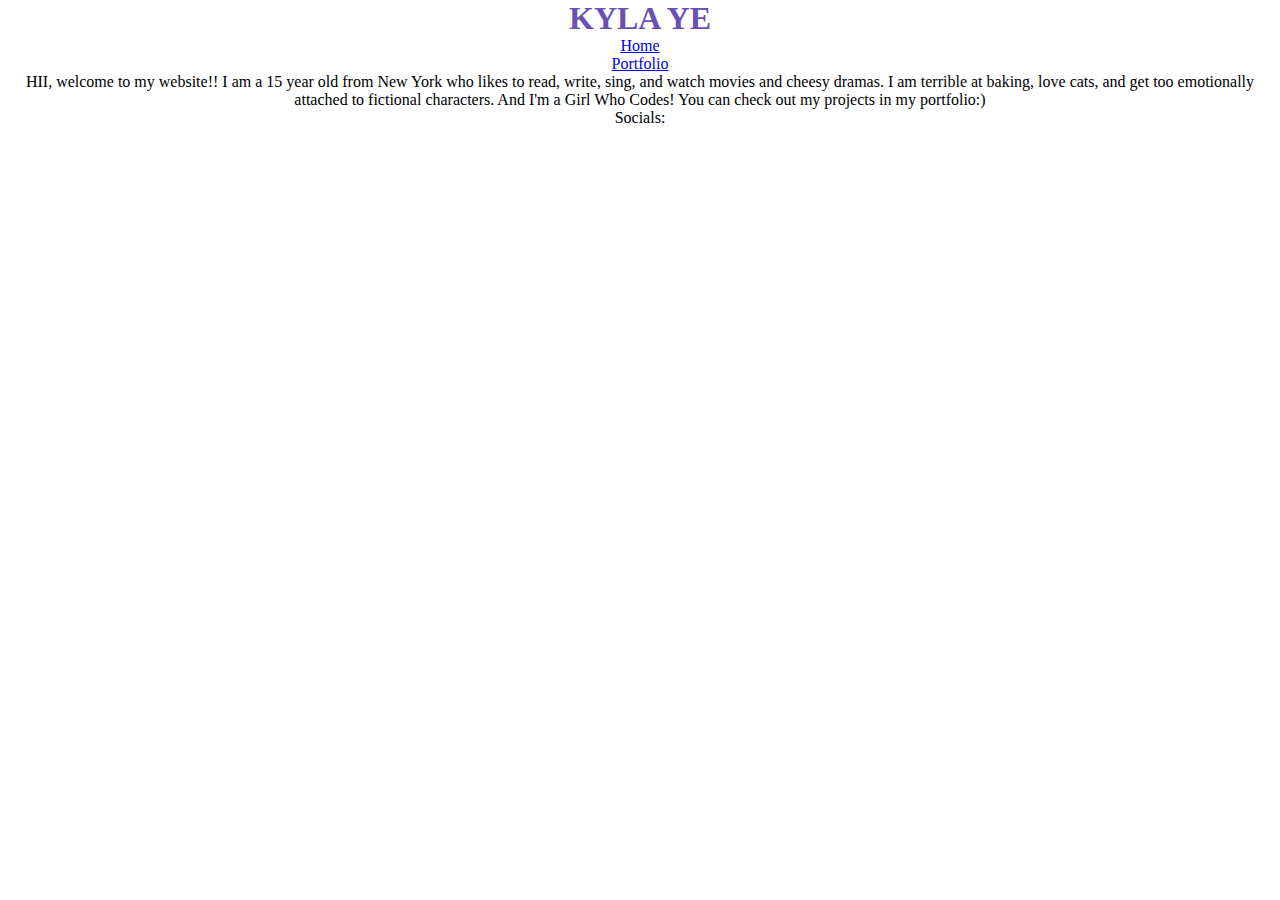
==== index.html @ ce583a36 "🎑🚊 Checkpoint ./index.html:19407098/135 ./styles.css:19407098/64" ====
<!DOCTYPE html>
<html>
  <head>
    <!-- TODO: Update the title of your website -->
    <title>Kyla Ye's Personal Website</title>

    <meta charset="utf-8" />
    <meta http-equiv="X-UA-Compatible" content="IE=edge" />
    <meta name="viewport" content="width=device-width, initial-scale=1" />
    <link rel="stylesheet" href="/styles.css" />
    <script src="/script.js" defer></script>
  </head>
  <body>
    <!-- TODO: Add a <div> container around sections of your homepage. -->
    <!--<div> 
        <img
          src="https://cdn.glitch.com/4d0bb630-2067-4ed3-8db0-46a7ca0c3196%2FIMG_2837.PNG?v=1595299682286"
          width="1903px"
        />
    </div>-->
      <div class="header">
        <!-- TODO: Update the heading with the name of your website -->
        <h1>KYLA YE</h1>
      </div>
    
    <div>
      <!-- TODO: Add a navigation bar  -->
      <nav>
        <ul>
          <li><a href="index.html">Home</a></li>
          <li><a href="portfolio.html">Portfolio</a></li>
        </ul>
      </nav>
    </div>

    <div>
      <!-- TODO: Continue to add content to your homepage using your wireframe as a guide.-->
      <p>
        HII, welcome to my website!! I am a 15 year old from New York who likes
        to read, write, sing, and watch movies and cheesy dramas. I am terrible
        at baking, love cats, and get too emotionally attached to fictional
        characters. And I'm a Girl Who Codes! You can check out my projects in
        my portfolio:)
      </p>
      <p>Socials:</p>
    </div>
  </body>
</html>
---- styles.css ----
*{ 
  margin: 0px;
  padding:0px;
}

/*TODO: Add a background color or image to your website*/
body {
 background-color: #FFFFFF; 
text-align: center;
}

h1 {
  color: #6850B7;
}



/*TODO: Create a new style rule by the class attribute and style the header section(s) of your website. */
.header{
      background-image: url("https://cdn.glitch.com/4d0bb630-2067-4ed3-8db0-46a7ca0c3196%2FIMG_2837.PNG?v=1595299682286";
}    
  
  font-size:15 em;
  color: #6850B7;



.about-me{
  font-size: ;
  color: # ;
  
}

/*TODO: Use the * selector to reset the margin and padding to 0px*/



/*TODO: Add styling rules for the text and images on your website.*/




/*TODO: Style the Nav Bar by selecting the u1, li, and li a elements*/




/*TODO: Create a Flexbox to create a responsive layout. Use the property display: flex;/
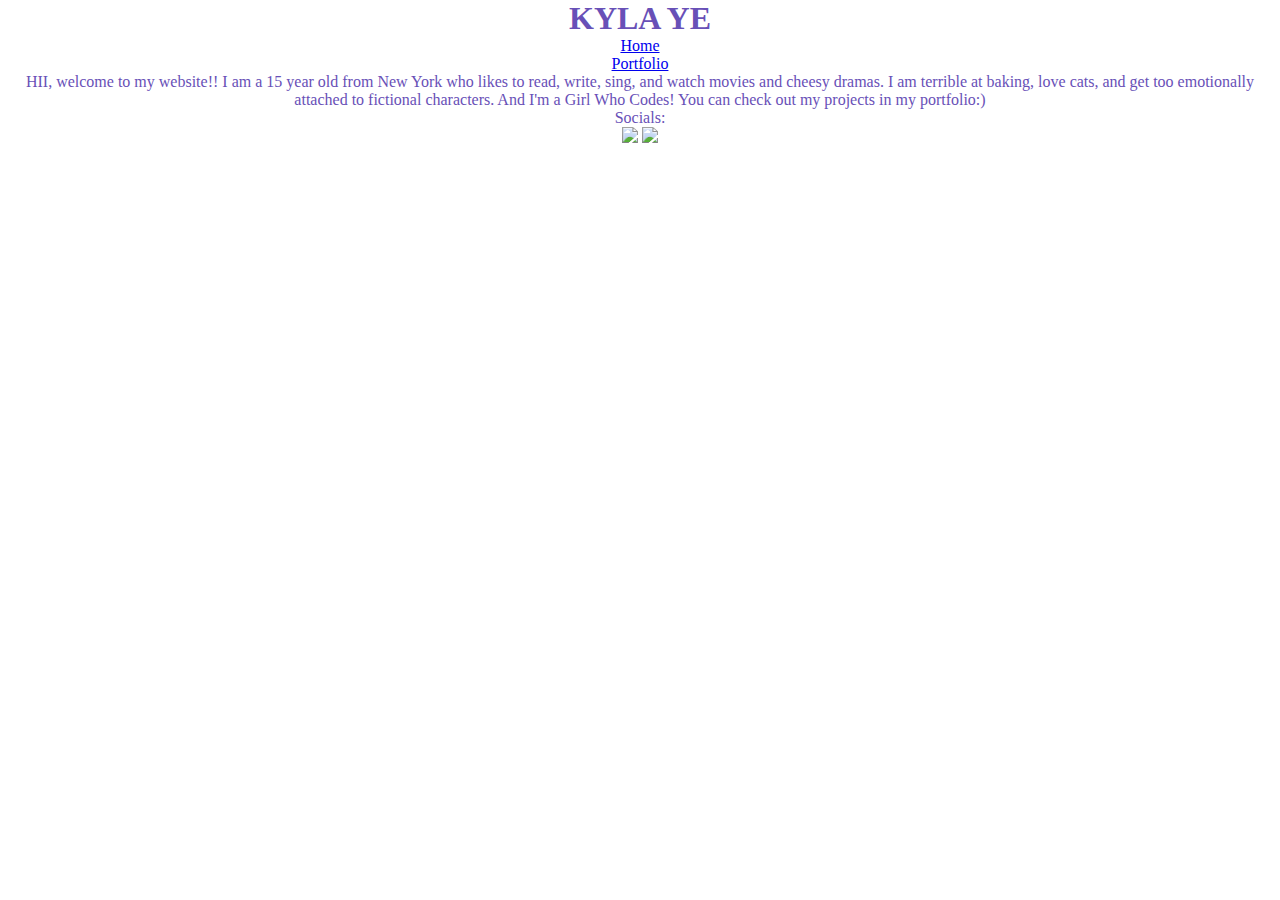
==== commit 1ce78bf0: "🐩🛬 Checkpoint ./index.html:19407098/440 ./styles.css:19407098/155" ====
--- a/index.html
+++ b/index.html
@@ -42,7 +42,13 @@
         characters. And I'm a Girl Who Codes! You can check out my projects in
         my portfolio:)
       </p>
+    </div>
+    <div>
       <p>Socials:</p>
+    </div>
+    <div id="socials-pic">
+      <img src="https://augustafreepress.com/wp-content/uploads/2018/07/instagram-icon_1057-2227.jpg" width="50px"/>
+      <img src="https://lh3.googleusercontent.com/lMoItBgdPPVDJsNOVtP26EKHePkwBg-PkuY9NOrc-fumRtTFP4XhpUNk_22syN4Datc" width="35px"/>
     </div>
   </body>
 </html>
--- a/styles.css
+++ b/styles.css
@@ -1,48 +1,41 @@
-*{ 
+* {
   margin: 0px;
-  padding:0px;
+  padding: 0px;
 }
 
 /*TODO: Add a background color or image to your website*/
 body {
- background-color: #FFFFFF; 
-text-align: center;
+  background-color: #FFFFFF;
+  text-align: center;
+  color: #6850B7;
 }
 
 h1 {
-  color: #6850B7;
+  
+}
+
+p {
+  text-align=justify;}
+
+/*TODO: Create a new style rule by the class attribute and style the header section(s) of your website. */
+.header {
+  background-image: url("https://cdn.glitch.com/4d0bb630-2067-4ed3-8db0-46a7ca0c3196%2FIMG_2837.PNG?v=1595299682286");
+}
+.port-header {
+  
 }
 
 
-
-/*TODO: Create a new style rule by the class attribute and style the header section(s) of your website. */
-.header{
-      background-image: url("https://cdn.glitch.com/4d0bb630-2067-4ed3-8db0-46a7ca0c3196%2FIMG_2837.PNG?v=1595299682286";
-}    
-  
-  font-size:15 em;
-  color: #6850B7;
-
-
-
-.about-me{
-  font-size: ;
-  color: # ;
-  
-}
-
-/*TODO: Use the * selector to reset the margin and padding to 0px*/
-
-
-
-/*TODO: Add styling rules for the text and images on your website.*/
+ font-size: 15 em;
 
 
 
 
+/*TODO: Use the * selector to reset the margin and padding to 0px*/
+
+/*TODO: Add styling rules for the text and images on your website.*/
+
 /*TODO: Style the Nav Bar by selecting the u1, li, and li a elements*/
 
-
-
-
-/*TODO: Create a Flexbox to create a responsive layout. Use the property display: flex;/ +/*TODO: Create a Flexbox to create a responsive layout. Use the property display: flex;*/
+;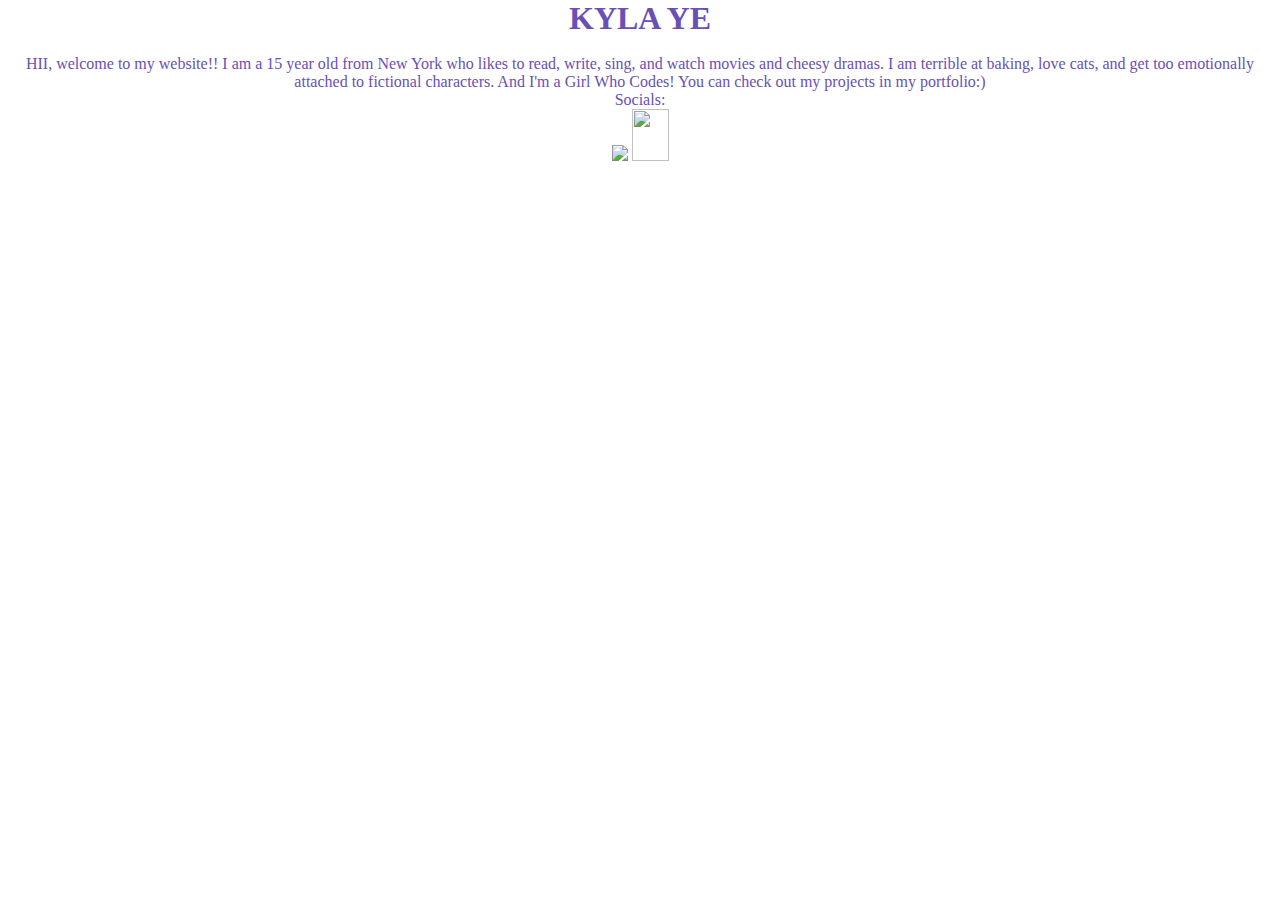
==== commit 76da236c: "💆🌛 Checkpoint ./index.html:19407098/98 ./styles.css:19407098/350" ====
--- a/index.html
+++ b/index.html
@@ -36,10 +36,11 @@
     <div>
       <!-- TODO: Continue to add content to your homepage using your wireframe as a guide.-->
       <p>
-        HII, welcome to my website!! I am a 15 year old from New York who likes
-        to read, write, sing, and watch movies and cheesy dramas. I am terrible
-        at baking, love cats, and get too emotionally attached to fictional
-        characters. And I'm a Girl Who Codes! You can check out my projects in
+        HII, welcome to my website!! I am a 15 year old from New York
+        who likes to read, write, sing, and watch movies and cheesy
+        dramas. I am terrible at baking, love cats, and get too
+        emotionally attached to fictional characters. And I'm a
+        Girl Who Codes! You can check out my projects in
         my portfolio:)
       </p>
     </div>
@@ -48,7 +49,7 @@
     </div>
     <div id="socials-pic">
       <img src="https://augustafreepress.com/wp-content/uploads/2018/07/instagram-icon_1057-2227.jpg" width="50px"/>
-      <img src="https://lh3.googleusercontent.com/lMoItBgdPPVDJsNOVtP26EKHePkwBg-PkuY9NOrc-fumRtTFP4XhpUNk_22syN4Datc" width="35px"/>
+      <img src="https://lh3.googleusercontent.com/lMoItBgdPPVDJsNOVtP26EKHePkwBg-PkuY9NOrc-fumRtTFP4XhpUNk_22syN4Datc" height="52px" width="37px"/>
     </div>
   </body>
 </html>
--- a/styles.css
+++ b/styles.css
@@ -15,7 +15,7 @@
 }
 
 p {
-  text-align=justify;}
+  }
 
 /*TODO: Create a new style rule by the class attribute and style the header section(s) of your website. */
 .header {
@@ -37,5 +37,17 @@
 
 /*TODO: Style the Nav Bar by selecting the u1, li, and li a elements*/
 
-/*TODO: Create a Flexbox to create a responsive layout. Use the property display: flex;*/
+ul {
+  list-style-type: none;
+  background-color: #6850B7;
+}
+li {
+  display:inline;
+}
+li a {
+  text-decoration:none;
+  color: #FFFFFF;
+}
+
+*TODO: Create a Flexbox to create a responsive layout. Use the property display: flex;*/
 ;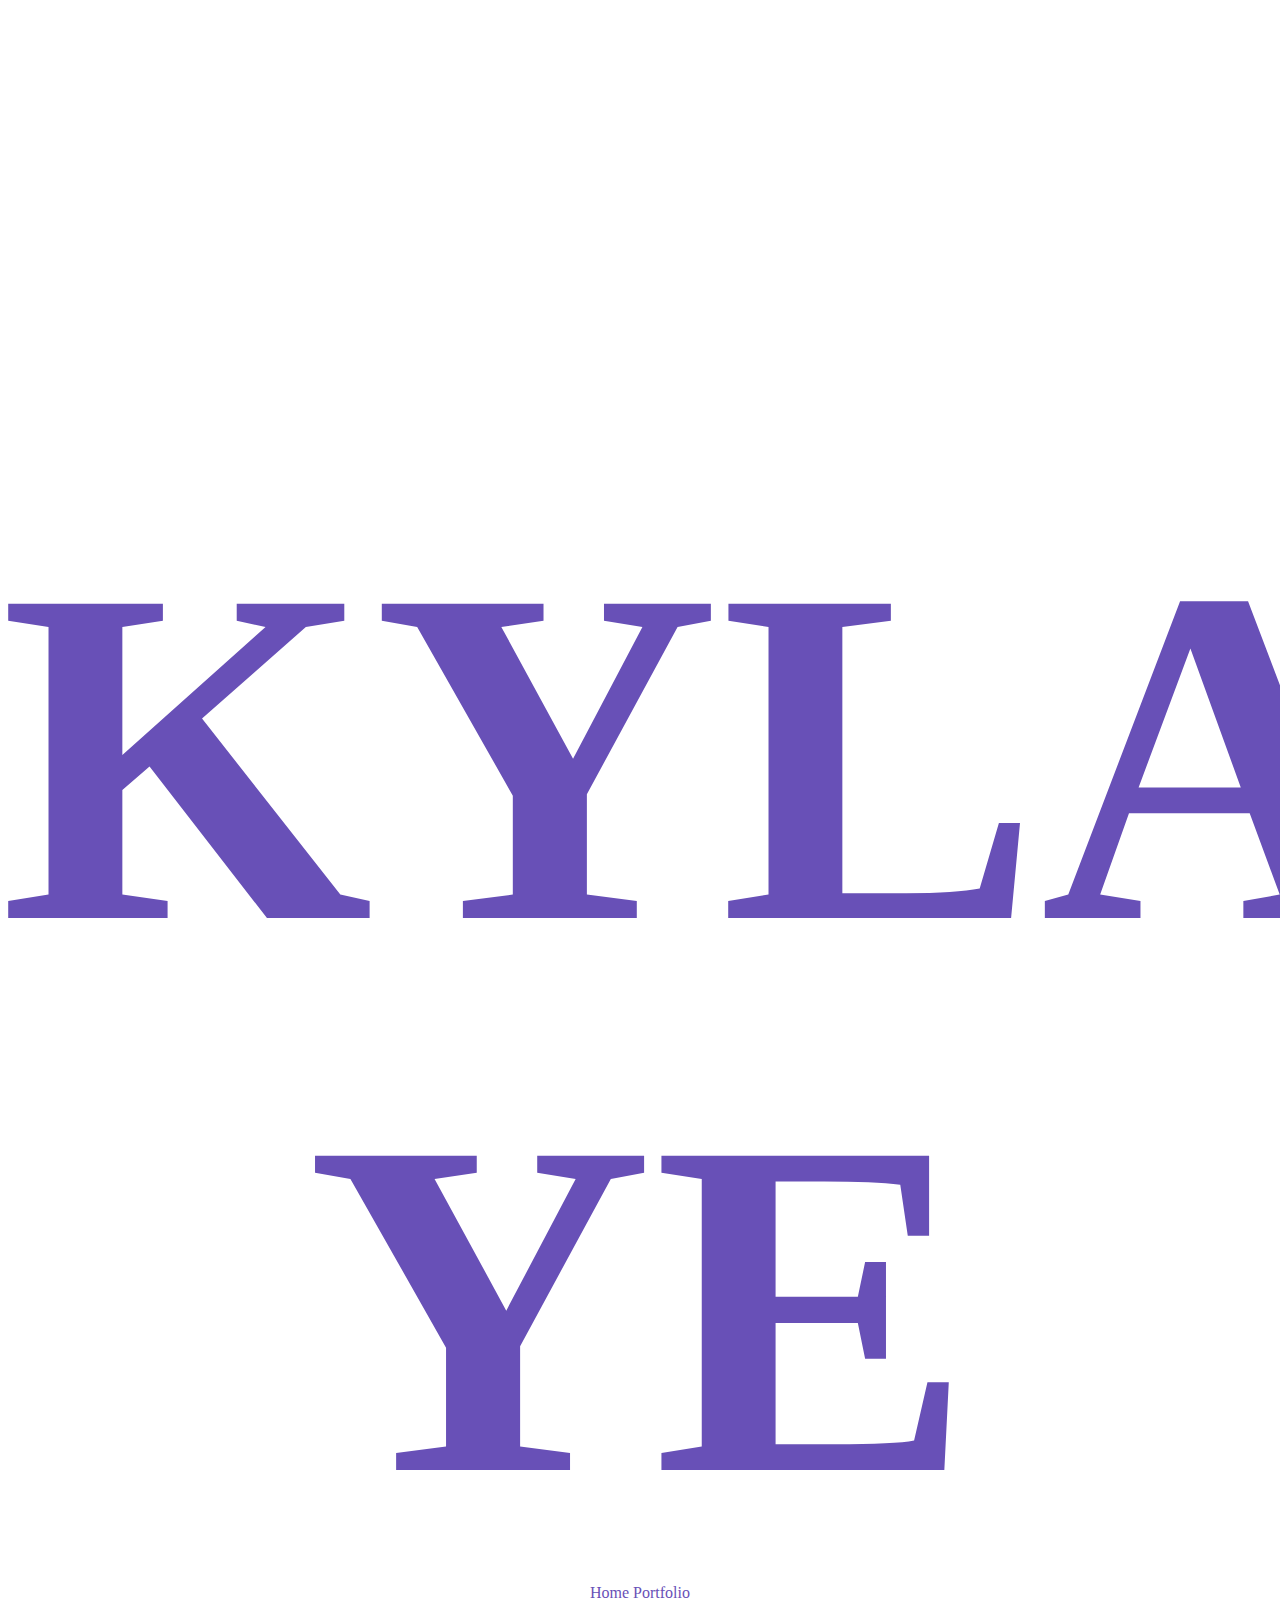
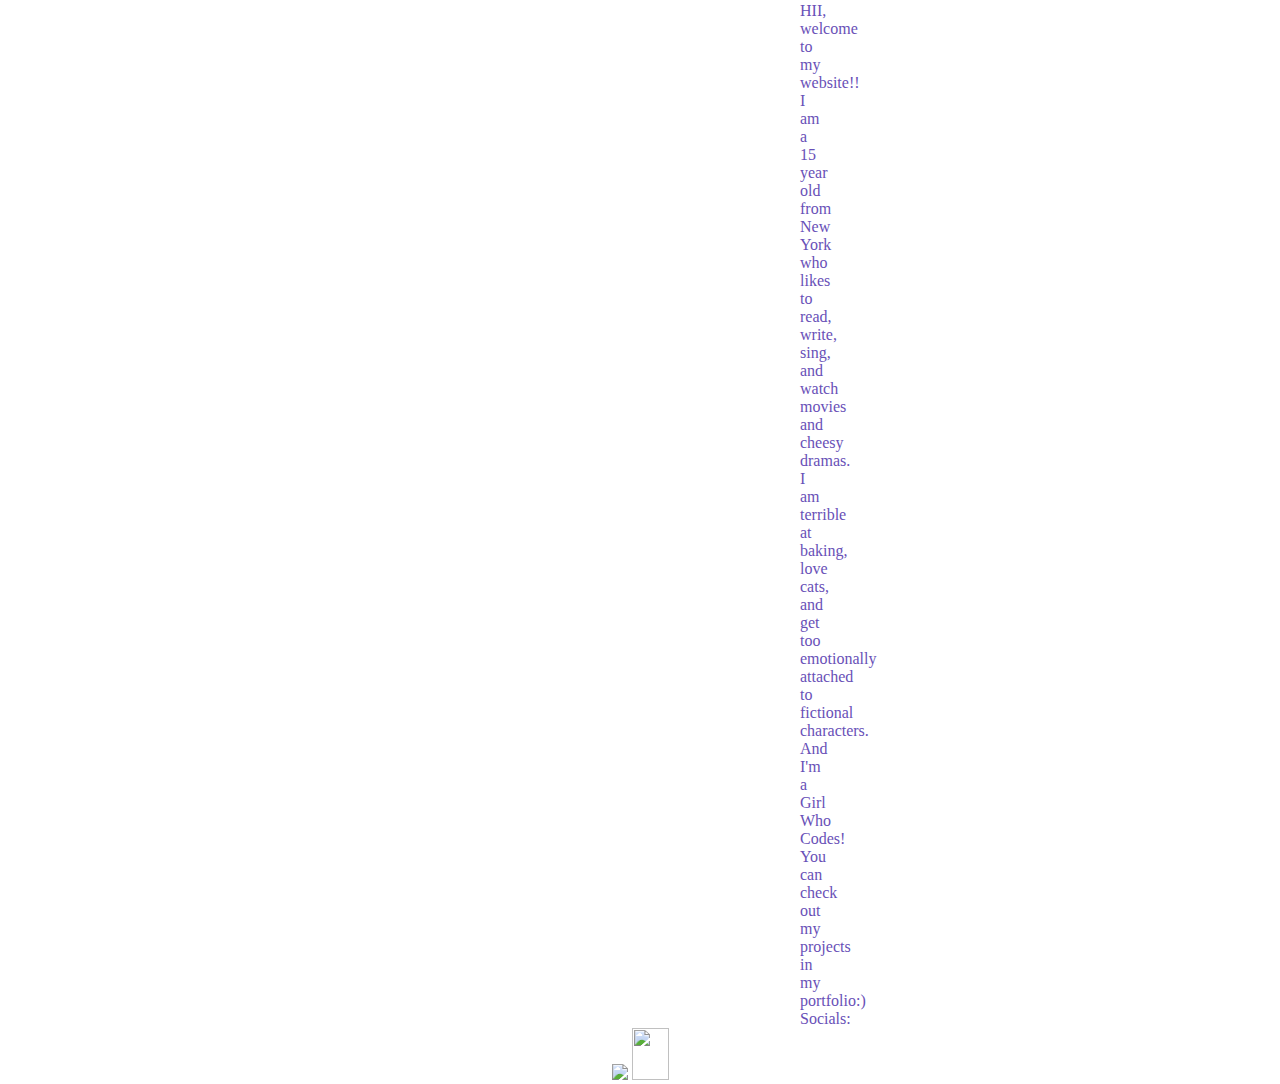
==== commit c4ce0451: "🏄🚠 Checkpoint ./styles.css:19407098/301 ./index.html:19407098/109" ====
--- a/index.html
+++ b/index.html
@@ -19,9 +19,11 @@
         />
     </div>-->
       <div class="header">
+        <div class="heading">
         <!-- TODO: Update the heading with the name of your website -->
         <h1>KYLA YE</h1>
       </div>
+    </div>
     
     <div>
       <!-- TODO: Add a navigation bar  -->
--- a/styles.css
+++ b/styles.css
@@ -11,16 +11,24 @@
 }
 
 h1 {
+  font-size: ;
+  
   
 }
-
+.heading {
+  padding-top: 2em;
+  font-size:15em;
+}
 p {
-  }
+  padding-left: 50em;
+  padding-right: 50em;}
 
 /*TODO: Create a new style rule by the class attribute and style the header section(s) of your website. */
 .header {
   background-image: url("https://cdn.glitch.com/4d0bb630-2067-4ed3-8db0-46a7ca0c3196%2FIMG_2837.PNG?v=1595299682286");
-}
+}  background-repeat: no-repeat;
+  background-size: cover;
+
 .port-header {
   
 }
@@ -39,14 +47,14 @@
 
 ul {
   list-style-type: none;
-  background-color: #6850B7;
+  background-color: #FFFFFF;
 }
 li {
   display:inline;
 }
 li a {
   text-decoration:none;
-  color: #FFFFFF;
+  color: #6850B7;
 }
 
 *TODO: Create a Flexbox to create a responsive layout. Use the property display: flex;*/
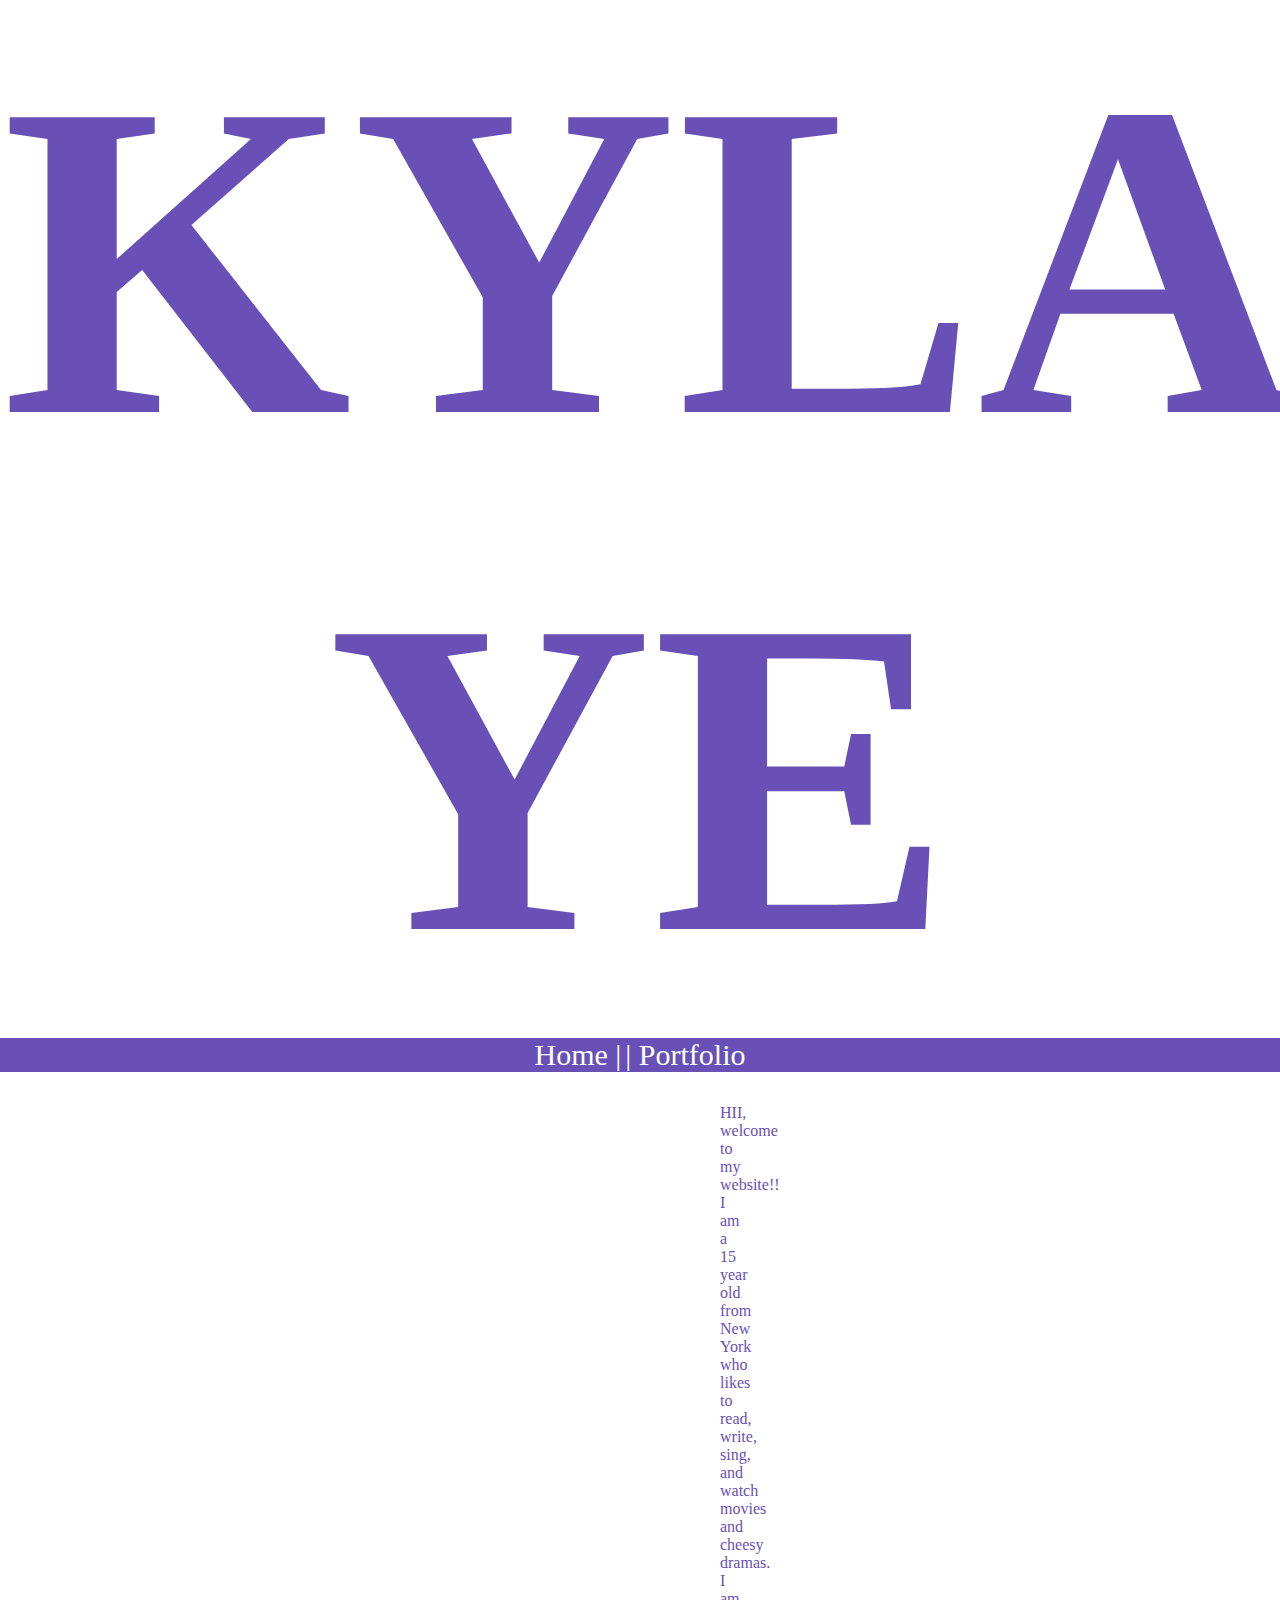
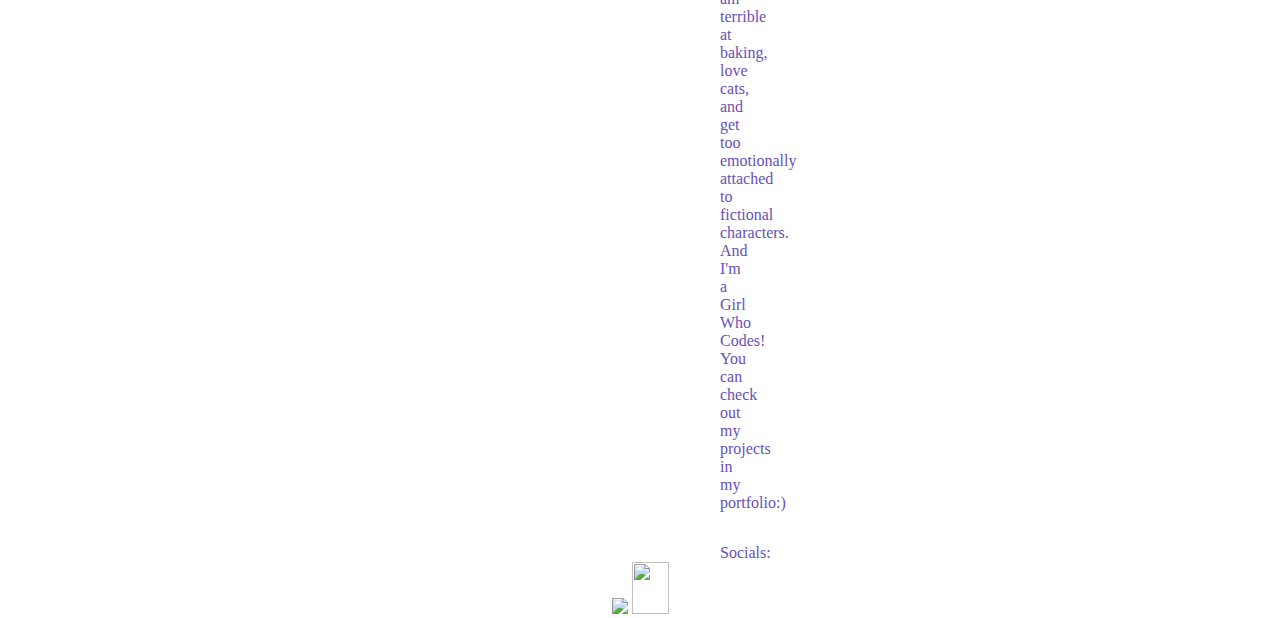
==== commit 6a0f9f55: "🚀🐃 Checkpoint ./styles.css:19407098/102 ./index.html:19407098/90 ./portfolio.html:19407098/6" ====
--- a/index.html
+++ b/index.html
@@ -29,8 +29,8 @@
       <!-- TODO: Add a navigation bar  -->
       <nav>
         <ul>
-          <li><a href="index.html">Home</a></li>
-          <li><a href="portfolio.html">Portfolio</a></li>
+          <li><a href="index.html">Home  |</a></li>
+          <li><a href="portfolio.html">|  Portfolio</a></li>
         </ul>
       </nav>
     </div>
--- a/styles.css
+++ b/styles.css
@@ -10,18 +10,14 @@
   color: #6850B7;
 }
 
-h1 {
-  font-size: ;
-  
-  
-}
 .heading {
-  padding-top: 2em;
-  font-size:15em;
+  font-size:225px;
+  border: 2px solid white;
 }
 p {
-  padding-left: 50em;
-  padding-right: 50em;}
+  padding-top: 2em;
+  padding-left: 45em;
+  padding-right: 45em;}
 
 /*TODO: Create a new style rule by the class attribute and style the header section(s) of your website. */
 .header {
@@ -29,16 +25,10 @@
 }  background-repeat: no-repeat;
   background-size: cover;
 
-.port-header {
-  
+
+.port-heading {
+  font-size:200px;
 }
-
-
- font-size: 15 em;
-
-
-
-
 /*TODO: Use the * selector to reset the margin and padding to 0px*/
 
 /*TODO: Add styling rules for the text and images on your website.*/
@@ -47,14 +37,15 @@
 
 ul {
   list-style-type: none;
-  background-color: #FFFFFF;
+  background-color: #6850B7;
 }
 li {
-  display:inline;
+  display: inline;
 }
 li a {
   text-decoration:none;
-  color: #6850B7;
+  color: #FFFFFF;
+  font-size: 30px;
 }
 
 *TODO: Create a Flexbox to create a responsive layout. Use the property display: flex;*/
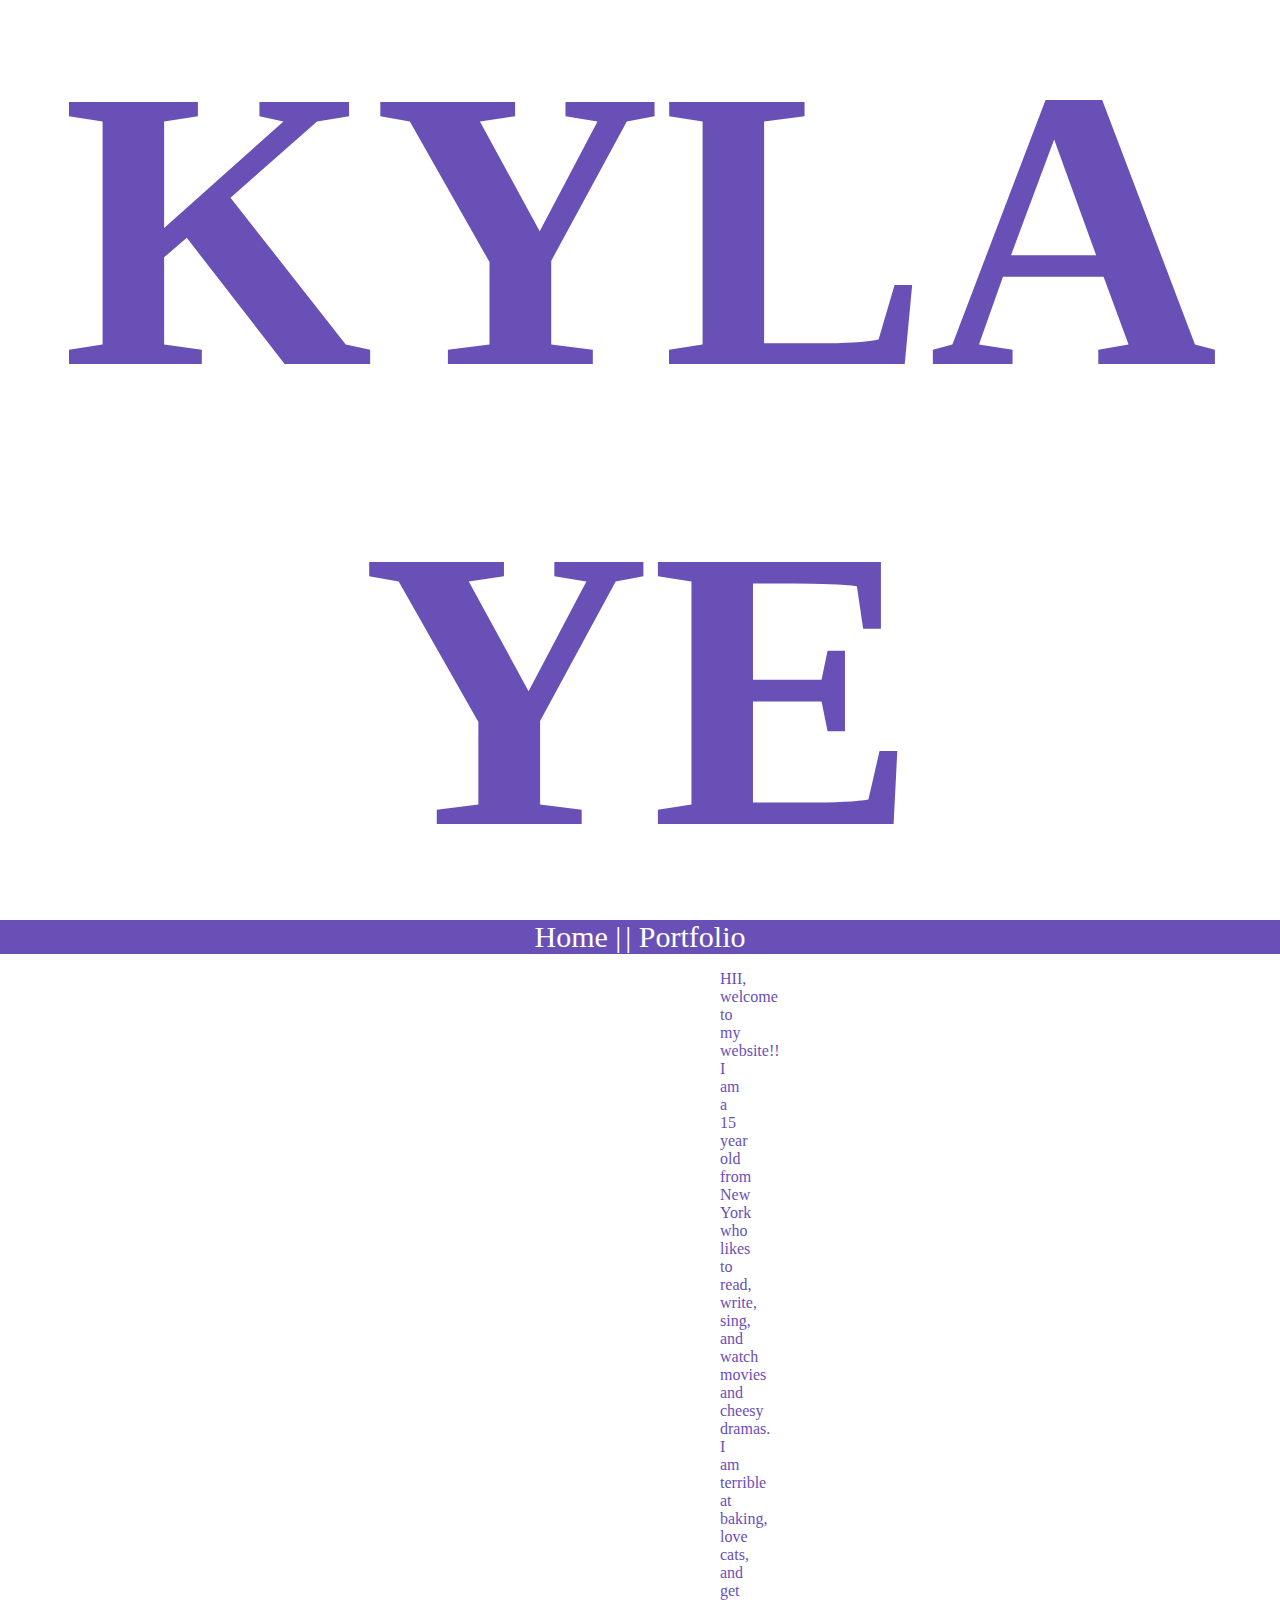
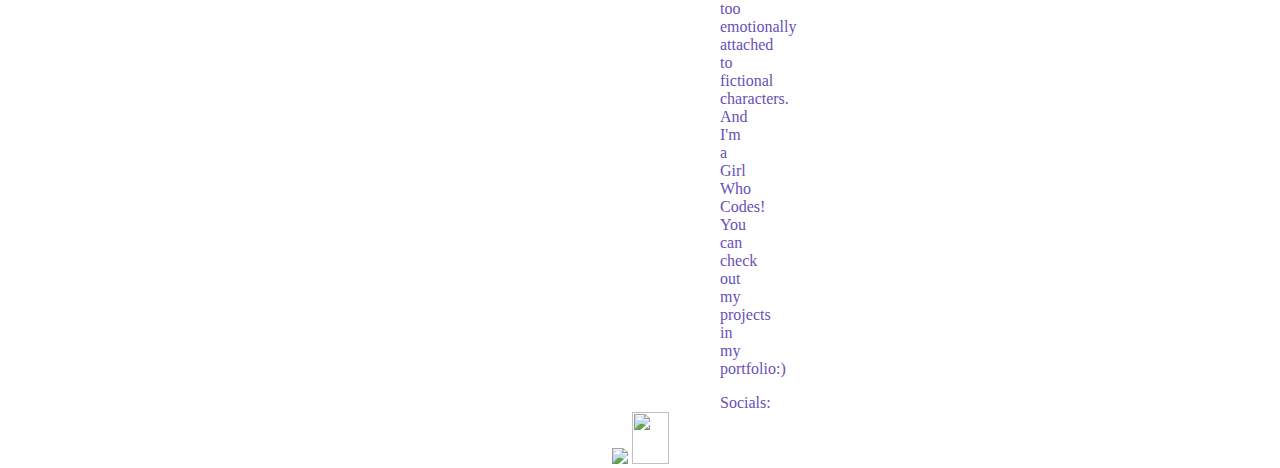
==== commit 90ad950b: "🌑🎣 Checkpoint ./styles.css:19407098/2359 ./index.html:19407098/3736 ./portfolio.html:19407098/2619" ====
--- a/index.html
+++ b/index.html
@@ -12,25 +12,19 @@
   </head>
   <body>
     <!-- TODO: Add a <div> container around sections of your homepage. -->
-    <!--<div> 
-        <img
-          src="https://cdn.glitch.com/4d0bb630-2067-4ed3-8db0-46a7ca0c3196%2FIMG_2837.PNG?v=1595299682286"
-          width="1903px"
-        />
-    </div>-->
-      <div class="header">
-        <div class="heading">
+    <div class="header">
+      <div class="heading">
         <!-- TODO: Update the heading with the name of your website -->
         <h1>KYLA YE</h1>
       </div>
     </div>
-    
+
     <div>
       <!-- TODO: Add a navigation bar  -->
       <nav>
         <ul>
-          <li><a href="index.html">Home  |</a></li>
-          <li><a href="portfolio.html">|  Portfolio</a></li>
+          <li><a href="index.html">Home |</a></li>
+          <li><a href="portfolio.html">| Portfolio</a></li>
         </ul>
       </nav>
     </div>
@@ -38,20 +32,26 @@
     <div>
       <!-- TODO: Continue to add content to your homepage using your wireframe as a guide.-->
       <p>
-        HII, welcome to my website!! I am a 15 year old from New York
-        who likes to read, write, sing, and watch movies and cheesy
-        dramas. I am terrible at baking, love cats, and get too
-        emotionally attached to fictional characters. And I'm a
-        Girl Who Codes! You can check out my projects in
+        HII, welcome to my website!! I am a 15 year old from New York who likes
+        to read, write, sing, and watch movies and cheesy dramas. I am terrible
+        at baking, love cats, and get too emotionally attached to fictional
+        characters. And I'm a Girl Who Codes! You can check out my projects in
         my portfolio:)
       </p>
     </div>
     <div>
       <p>Socials:</p>
     </div>
-    <div id="socials-pic">
-      <img src="https://augustafreepress.com/wp-content/uploads/2018/07/instagram-icon_1057-2227.jpg" width="50px"/>
-      <img src="https://lh3.googleusercontent.com/lMoItBgdPPVDJsNOVtP26EKHePkwBg-PkuY9NOrc-fumRtTFP4XhpUNk_22syN4Datc" height="52px" width="37px"/>
+    <div>
+      <img
+        src="https://augustafreepress.com/wp-content/uploads/2018/07/instagram-icon_1057-2227.jpg"
+        width="50px"
+      />
+      <img
+        src="https://lh3.googleusercontent.com/lMoItBgdPPVDJsNOVtP26EKHePkwBg-PkuY9NOrc-fumRtTFP4XhpUNk_22syN4Datc"
+        height="52px"
+        width="37px"
+      />
     </div>
   </body>
 </html>
--- a/styles.css
+++ b/styles.css
@@ -11,30 +11,27 @@
 }
 
 .heading {
-  font-size:225px;
-  border: 2px solid white;
+  font-size: 200px;
+  border:px solid white;
 }
 p {
-  padding-top: 2em;
+  padding-top: 1em;
   padding-left: 45em;
-  padding-right: 45em;}
+  padding-right: 45em;
+}
 
 /*TODO: Create a new style rule by the class attribute and style the header section(s) of your website. */
 .header {
   background-image: url("https://cdn.glitch.com/4d0bb630-2067-4ed3-8db0-46a7ca0c3196%2FIMG_2837.PNG?v=1595299682286");
-}  background-repeat: no-repeat;
+  background-repeat: no-repeat;
   background-size: cover;
+}
 
-
-.port-heading {
-  font-size:200px;
-}
 /*TODO: Use the * selector to reset the margin and padding to 0px*/
 
 /*TODO: Add styling rules for the text and images on your website.*/
 
 /*TODO: Style the Nav Bar by selecting the u1, li, and li a elements*/
-
 ul {
   list-style-type: none;
   background-color: #6850B7;
@@ -43,10 +40,9 @@
   display: inline;
 }
 li a {
-  text-decoration:none;
+  text-decoration: none;
   color: #FFFFFF;
   font-size: 30px;
 }
 
-*TODO: Create a Flexbox to create a responsive layout. Use the property display: flex;*/
-;+/*TODO: Create a Flexbox to create a responsive layout. Use the property display: flex;*/
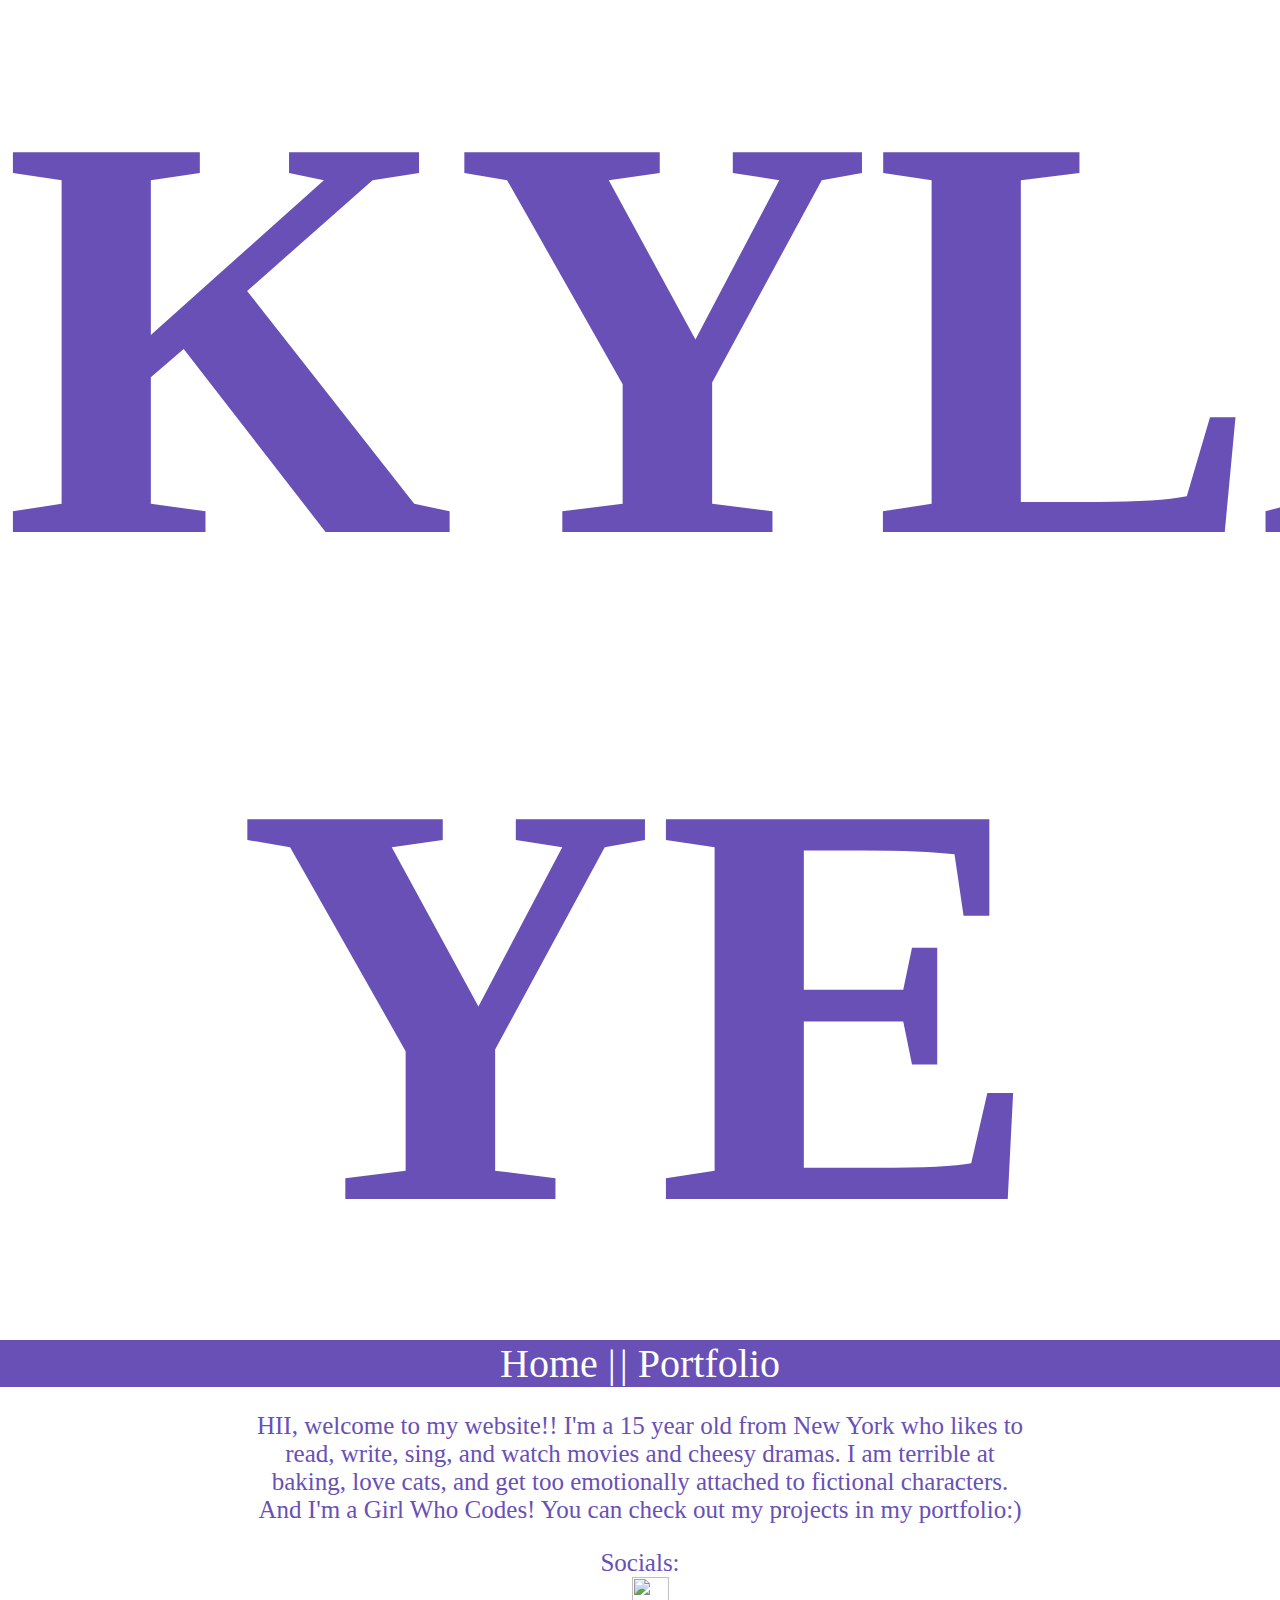
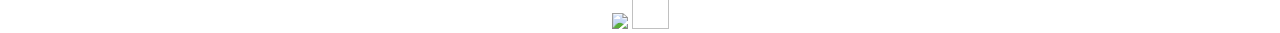
==== commit 5d78d953: "🎰👔 Checkpoint ./styles.css:19407098/13 ./index.html:19407098/3 ./portfolio.html:19407098/4977" ====
--- a/index.html
+++ b/index.html
@@ -32,7 +32,7 @@
     <div>
       <!-- TODO: Continue to add content to your homepage using your wireframe as a guide.-->
       <p>
-        HII, welcome to my website!! I am a 15 year old from New York who likes
+        HII, welcome to my website!! I'm a 15 year old from New York who likes
         to read, write, sing, and watch movies and cheesy dramas. I am terrible
         at baking, love cats, and get too emotionally attached to fictional
         characters. And I'm a Girl Who Codes! You can check out my projects in
--- a/styles.css
+++ b/styles.css
@@ -11,13 +11,17 @@
 }
 
 .heading {
-  font-size: 200px;
-  border:px solid white;
+  font-size: 290px;
+  border: 3px solid white;
+}
+.port-heading {
+  font-size: 50px;
 }
 p {
   padding-top: 1em;
-  padding-left: 45em;
-  padding-right: 45em;
+  padding-left: 10em;
+  padding-right: 10em;
+  font-size: 25px;
 }
 
 /*TODO: Create a new style rule by the class attribute and style the header section(s) of your website. */
@@ -42,7 +46,8 @@
 li a {
   text-decoration: none;
   color: #FFFFFF;
-  font-size: 30px;
+  font-size: 40px;
 }
 
 /*TODO: Create a Flexbox to create a responsive layout. Use the property display: flex;*/
+display:f